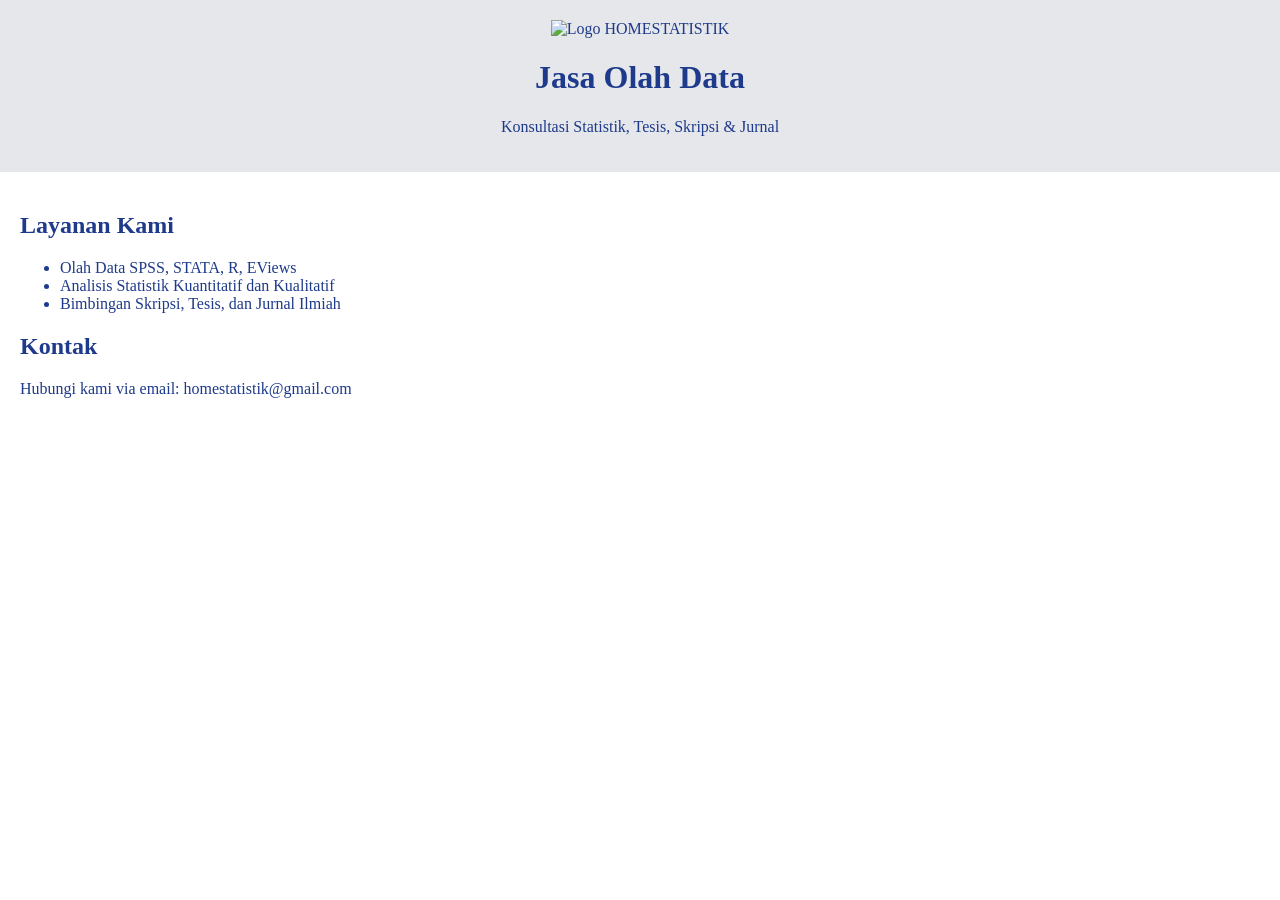
==== index.html @ 595dd0fe "Add files via upload" ====
<!DOCTYPE html>
<html lang="id">
<head>
    <meta charset="UTF-8">
    <meta name="viewport" content="width=device-width, initial-scale=1.0">
    <title>Jasa Olah Data | HOMESTATISTIK</title>
    <link rel="stylesheet" href="style.css">
</head>
<body>
    <header>
        <img src="logo.png" alt="Logo HOMESTATISTIK" class="logo">
        <h1>Jasa Olah Data</h1>
        <p>Konsultasi Statistik, Tesis, Skripsi & Jurnal</p>
    </header>
    <main>
        <section>
            <h2>Layanan Kami</h2>
            <ul>
                <li>Olah Data SPSS, STATA, R, EViews</li>
                <li>Analisis Statistik Kuantitatif dan Kualitatif</li>
                <li>Bimbingan Skripsi, Tesis, dan Jurnal Ilmiah</li>
            </ul>
        </section>
        <section>
            <h2>Kontak</h2>
            <p>Hubungi kami via email: <a href="mailto:homestatistik@gmail.com">homestatistik@gmail.com</a></p>
        </section>
    </main>
</body>
</html>
---- style.css ----
body {
    font-family: Georgia, serif;
    background-color: #ffffff;
    color: #1E3A8A;
    margin: 0;
    padding: 0;
}
header {
    text-align: center;
    background-color: #E5E7EB;
    padding: 20px;
}
.logo {
    width: 120px;
}
main {
    padding: 20px;
}
section {
    margin-bottom: 20px;
}
a {
    color: #1E3A8A;
    text-decoration: none;
}
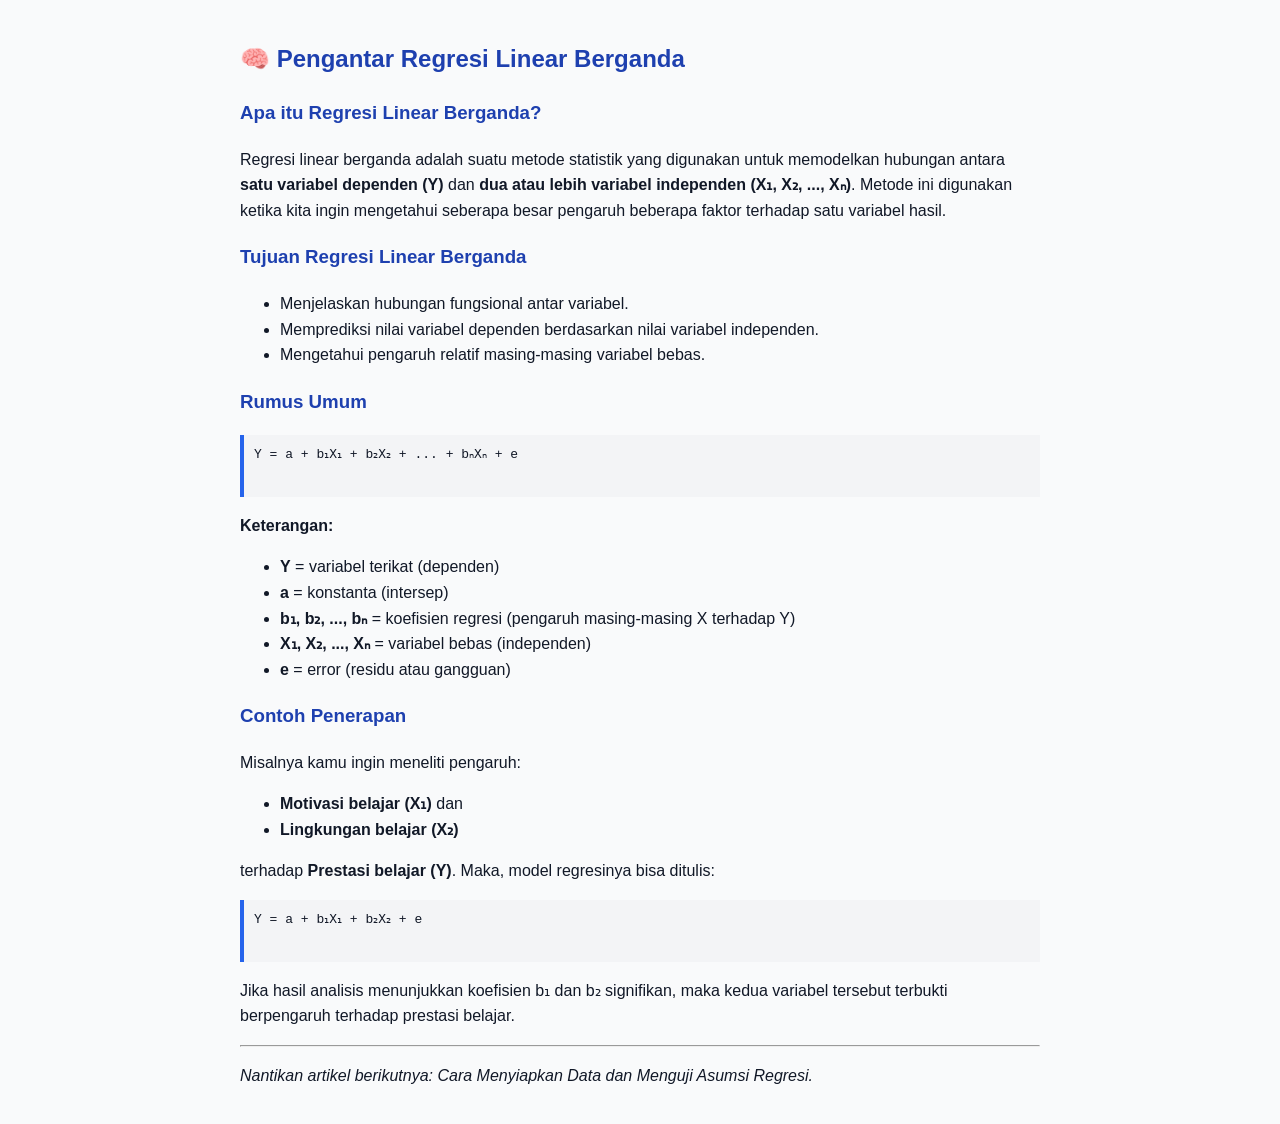
==== commit 72bfb287: "Add files via upload Signed-off-by: homestatistik <210106228+homestatistik@users.noreply.github.com>" ====
--- a/index.html
+++ b/index.html
@@ -1,31 +1,63 @@
-
 <!DOCTYPE html>
 <html lang="id">
 <head>
-    <meta charset="UTF-8">
-    <meta name="viewport" content="width=device-width, initial-scale=1.0">
-    <title>Jasa Olah Data | HOMESTATISTIK</title>
-    <link rel="stylesheet" href="style.css">
+  <meta charset="UTF-8" />
+  <meta name="viewport" content="width=device-width, initial-scale=1.0" />
+  <title>HOMESTATISTIK</title>
+  <link rel="stylesheet" href="style.css" />
 </head>
 <body>
-    <header>
-        <img src="logo.png" alt="Logo HOMESTATISTIK" class="logo">
-        <h1>Jasa Olah Data</h1>
-        <p>Konsultasi Statistik, Tesis, Skripsi & Jurnal</p>
-    </header>
-    <main>
-        <section>
-            <h2>Layanan Kami</h2>
-            <ul>
-                <li>Olah Data SPSS, STATA, R, EViews</li>
-                <li>Analisis Statistik Kuantitatif dan Kualitatif</li>
-                <li>Bimbingan Skripsi, Tesis, dan Jurnal Ilmiah</li>
-            </ul>
-        </section>
-        <section>
-            <h2>Kontak</h2>
-            <p>Hubungi kami via email: <a href="mailto:homestatistik@gmail.com">homestatistik@gmail.com</a></p>
-        </section>
-    </main>
+  <main>
+    <section class="artikel">
+      <h2>🧠 Pengantar Regresi Linear Berganda</h2>
+
+      <h3>Apa itu Regresi Linear Berganda?</h3>
+      <p>
+        Regresi linear berganda adalah suatu metode statistik yang digunakan untuk memodelkan hubungan antara 
+        <strong>satu variabel dependen (Y)</strong> dan <strong>dua atau lebih variabel independen (X₁, X₂, ..., Xₙ)</strong>. 
+        Metode ini digunakan ketika kita ingin mengetahui seberapa besar pengaruh beberapa faktor terhadap satu variabel hasil.
+      </p>
+
+      <h3>Tujuan Regresi Linear Berganda</h3>
+      <ul>
+        <li>Menjelaskan hubungan fungsional antar variabel.</li>
+        <li>Memprediksi nilai variabel dependen berdasarkan nilai variabel independen.</li>
+        <li>Mengetahui pengaruh relatif masing-masing variabel bebas.</li>
+      </ul>
+
+      <h3>Rumus Umum</h3>
+      <pre>
+Y = a + b₁X₁ + b₂X₂ + ... + bₙXₙ + e
+      </pre>
+      <p><strong>Keterangan:</strong></p>
+      <ul>
+        <li><strong>Y</strong> = variabel terikat (dependen)</li>
+        <li><strong>a</strong> = konstanta (intersep)</li>
+        <li><strong>b₁, b₂, ..., bₙ</strong> = koefisien regresi (pengaruh masing-masing X terhadap Y)</li>
+        <li><strong>X₁, X₂, ..., Xₙ</strong> = variabel bebas (independen)</li>
+        <li><strong>e</strong> = error (residu atau gangguan)</li>
+      </ul>
+
+      <h3>Contoh Penerapan</h3>
+      <p>
+        Misalnya kamu ingin meneliti pengaruh:
+        <ul>
+          <li><strong>Motivasi belajar (X₁)</strong> dan</li>
+          <li><strong>Lingkungan belajar (X₂)</strong></li>
+        </ul>
+        terhadap <strong>Prestasi belajar (Y)</strong>. Maka, model regresinya bisa ditulis:
+      </p>
+      <pre>
+Y = a + b₁X₁ + b₂X₂ + e
+      </pre>
+      <p>
+        Jika hasil analisis menunjukkan koefisien b₁ dan b₂ signifikan, maka kedua variabel tersebut terbukti 
+        berpengaruh terhadap prestasi belajar.
+      </p>
+
+      <hr>
+      <p><em>Nantikan artikel berikutnya: Cara Menyiapkan Data dan Menguji Asumsi Regresi.</em></p>
+    </section>
+  </main>
 </body>
 </html>
--- a/style.css
+++ b/style.css
@@ -1,26 +1,23 @@
+body {
+  font-family: Arial, sans-serif;
+  background-color: #f9fafb;
+  color: #111827;
+  margin: 0;
+  padding: 0;
+}
 
-body {
-    font-family: Georgia, serif;
-    background-color: #ffffff;
-    color: #1E3A8A;
-    margin: 0;
-    padding: 0;
+.artikel {
+  padding: 20px;
+  max-width: 800px;
+  margin: auto;
+  line-height: 1.6;
 }
-header {
-    text-align: center;
-    background-color: #E5E7EB;
-    padding: 20px;
+.artikel h2, .artikel h3 {
+  color: #1e40af;
 }
-.logo {
-    width: 120px;
+.artikel pre {
+  background: #f3f4f6;
+  padding: 10px;
+  border-left: 4px solid #2563eb;
+  overflow-x: auto;
 }
-main {
-    padding: 20px;
-}
-section {
-    margin-bottom: 20px;
-}
-a {
-    color: #1E3A8A;
-    text-decoration: none;
-}
